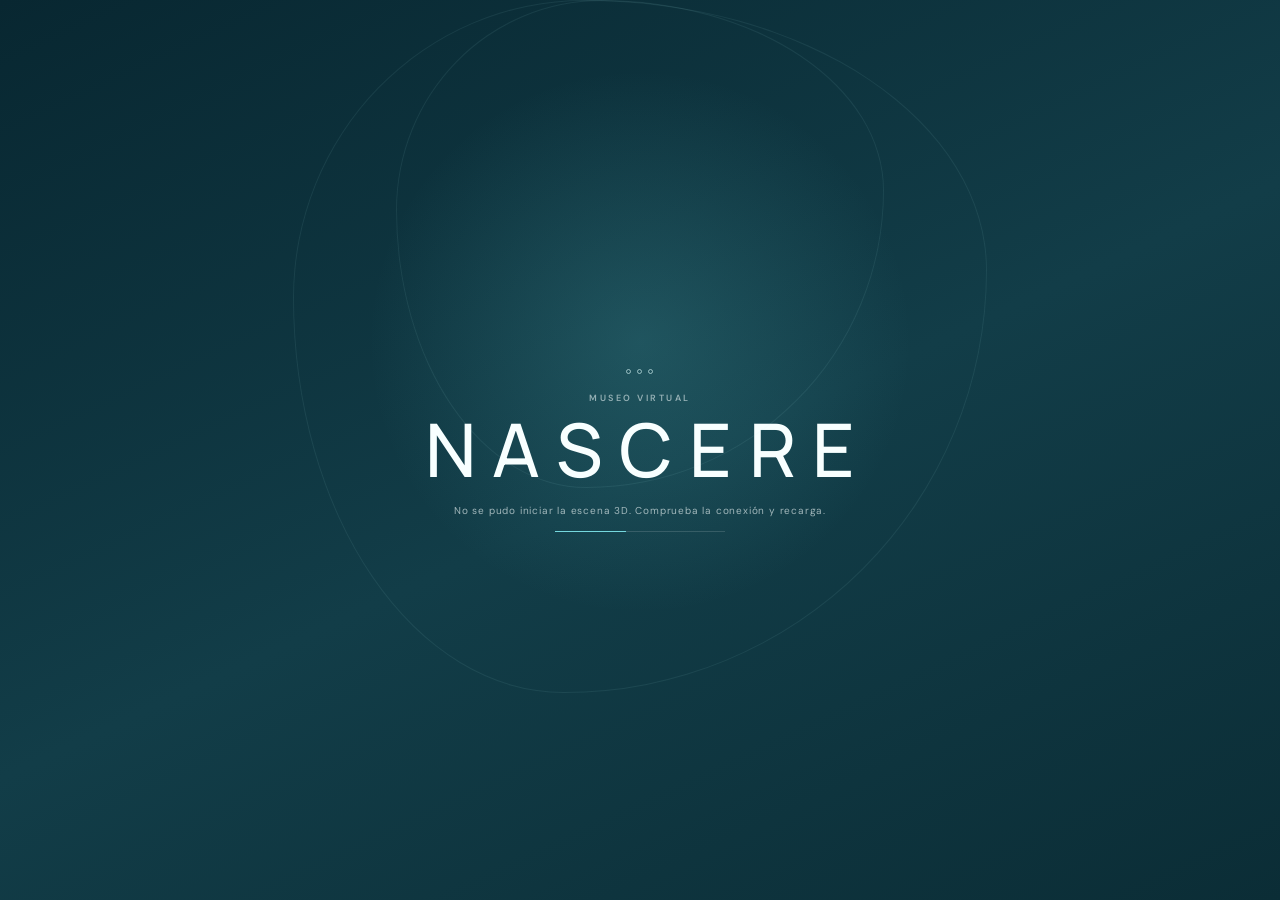
==== index.html @ 451adee3 "Combinar nascere-v2 (Xabi) y nascere-v2-onboarding (Sonia) Co-Authored-By: Claude Opus 5.5 <noreply@" ====
<!DOCTYPE html>
<html lang="es">
<head>
  <meta charset="UTF-8" />
  <meta name="viewport" content="width=device-width, initial-scale=1, maximum-scale=1, user-scalable=no" />
  <meta name="theme-color" content="#102c35" />
  <title>NASCERE — Museo virtual</title>
  <link rel="icon" href="data:,">
  <link rel="preconnect" href="https://aframe.io" crossorigin>
  <link rel="preconnect" href="https://cdn.glitch.global" crossorigin>
  <link rel="preconnect" href="https://fonts.googleapis.com">
  <link rel="preconnect" href="https://fonts.gstatic.com" crossorigin>
  <link href="https://fonts.googleapis.com/css2?family=DM+Sans:wght@400;500;600&family=Manrope:wght@400;500;600&display=swap" rel="stylesheet">
  <link rel="stylesheet" href="./style.css?v=8" />
  <script src="https://aframe.io/releases/1.5.0/aframe.min.js"></script>
  <script>
    window.addEventListener('DOMContentLoaded', () => {
      if (window.AFRAME) return;
      const status = document.getElementById('loading-status');
      if (status) status.textContent = 'No se pudo iniciar la escena 3D. Comprueba la conexión y recarga.';
    }, { once: true });
  </script>
  <script src="./parametric-bench-harmon.js?v=1"></script>
  <script src="./script.js?v=6"></script>
  <script src="./controls-onboarding-final.js?v=2"></script>
  <script src="./webgl-onboarding-fix.js?v=1"></script>
  <script src="./hotfix-v2.js?v=1"></script>
  <script src="./visual-fix-v2.js?v=1"></script>
  <script src="./interaction-pass-v2.js?v=2"></script>
  <script src="./jewellery-motion-v2.js?v=1"></script>
  <script src="./references-v2.js?v=1"></script>
  <script src="./label-fix-v2.js?v=2"></script>
  <script src="./sound-fix-v2.js?v=4"></script>
</head>
<body>
  <div id="loading-screen" aria-live="polite">
    <div class="loading-mark" aria-hidden="true"><span></span><span></span><span></span></div>
    <p class="loading-kicker">MUSEO VIRTUAL</p>
    <h1>NASCERE</h1>
    <p id="loading-status">Preparando la exposición</p>
    <div class="loading-track"><i></i></div>
  </div>

  <a-scene
    id="museum-scene"
    renderer="colorManagement: true; antialias: true; sortObjects: true; precision: mediump"
    fog="type: linear; color: #9bbbc2; near: 8; far: 24"
    background="color: #17363f"
    vr-mode-ui="enabled: true"
  >
    <a-sky src="https://cdn.glitch.global/6129616c-d685-405f-9e5a-3869316b8be0/entorno_universidad0001.jpg?v=1655202508267"></a-sky>

    <a-entity id="seaSound" sound="autoplay: false; loop: true; volume: 0.5" data-audio-src="https://cdn.glitch.global/875c914b-5bf9-4bd8-8d5b-92c7da9612b5/sea_theme.mp3?v=1726130217666"></a-entity>

    <a-entity id="animated-light" light="type: point; intensity: 0.72; color: #e7ffff; castShadow: true" position="0 3 0"></a-entity>
    <a-entity id="animated-light-right" light="type: point; intensity: 0.28; color: #55b8c4; castShadow: true" position="0 3 10"></a-entity>
    <a-entity id="animated-light-left" light="type: point; intensity: 0.30; color: #4a9eaa; castShadow: true" position="0 0.5 -10"></a-entity>
    <a-entity light="type: hemisphere; color: #f1ffff; groundColor: #163d47; intensity: 0.42"></a-entity>
    <a-entity light="type: directional; color: #c8f6f7; intensity: 0.22" position="-2 3.6 -1"></a-entity>

    <!-- Arquitectura -->
    <a-box src="https://cdn.glitch.global/875c914b-5bf9-4bd8-8d5b-92c7da9612b5/553fe1ce2125e3ec2dd12904f15ab910.jpg?v=1725359321181" depth="40" height="0.1" width="40" position="0 0 0" material="repeat: 18 18; color: #d4e6e7; roughness: 0.88" shadow="receive: true"></a-box>
    <a-box class="wall" src="https://cdn.glitch.global/875c914b-5bf9-4bd8-8d5b-92c7da9612b5/ab41fbcb999101f44ec24634cdf4625e.jpg?v=1725359473511" depth="40" height="5" width="0.5" position="0 1.5 -6" rotation="0 90 0" material="repeat: 10 1" shadow="receive: true"></a-box>
    <a-box class="wall" src="https://cdn.glitch.global/875c914b-5bf9-4bd8-8d5b-92c7da9612b5/ab41fbcb999101f44ec24634cdf4625e.jpg?v=1725359473511" depth="40" height="5" width="0.5" position="6 1.5 0" material="repeat: 10 1" shadow="receive: true"></a-box>
    <a-box class="wall" src="https://cdn.glitch.global/875c914b-5bf9-4bd8-8d5b-92c7da9612b5/ab41fbcb999101f44ec24634cdf4625e.jpg?v=1725359473511" depth="40" height="5" width="0.5" position="0 1.5 6" rotation="0 90 0" material="repeat: 10 1" shadow="receive: true"></a-box>
    <a-box class="wall" src="https://cdn.glitch.global/875c914b-5bf9-4bd8-8d5b-92c7da9612b5/ab41fbcb999101f44ec24634cdf4625e.jpg?v=1725359473511" depth="40" height="5" width="0.5" position="-6 1.5 0" material="repeat: 10 1" shadow="receive: true"></a-box>
    <a-box src="./assets/white_stucco_diff_1k.jpg" depth="40" height="0.2" width="40" position="0 4 0" rotation="180 0 0" material="repeat: 10 10; color: #dcebed; roughness: 0.95"></a-box>

    <!-- Peanas y vitrinas -->
    <a-entity class="wall" geometry="primitive: cylinder; radius: 0.5; height: 1; segmentsRadial: 6" material="color: #254f57; roughness: 0.48; metalness: 0.14" position="-2 0.5 -2"></a-entity>
    <a-entity class="wall" geometry="primitive: cylinder; radius: 0.5; height: 1; segmentsRadial: 6" material="color: #254f57; roughness: 0.48; metalness: 0.14" position="2 0.5 -2"></a-entity>
    <a-entity class="wall" geometry="primitive: cylinder; radius: 0.5; height: 1; segmentsRadial: 6" material="color: #254f57; roughness: 0.48; metalness: 0.14" position="-2 0.5 2"></a-entity>
    <a-entity class="wall" geometry="primitive: cylinder; radius: 0.5; height: 1; segmentsRadial: 6" material="color: #254f57; roughness: 0.48; metalness: 0.14" position="2 0.5 2"></a-entity>

    <a-entity geometry="primitive: cylinder; radius: 0.45; height: 5; segmentsRadial: 6" material="color: #dffcff; opacity: 0.16; transparent: true; roughness: 0.08; side: double" position="-2 1.25 -2"></a-entity>
    <a-entity geometry="primitive: cylinder; radius: 0.45; height: 5; segmentsRadial: 6" material="color: #dffcff; opacity: 0.16; transparent: true; roughness: 0.08; side: double" position="2 1.25 -2"></a-entity>
    <a-entity geometry="primitive: cylinder; radius: 0.45; height: 5; segmentsRadial: 6" material="color: #dffcff; opacity: 0.16; transparent: true; roughness: 0.08; side: double" position="-2 1.25 2"></a-entity>
    <a-entity geometry="primitive: cylinder; radius: 0.45; height: 5; segmentsRadial: 6" material="color: #dffcff; opacity: 0.16; transparent: true; roughness: 0.08; side: double" position="2 1.25 2"></a-entity>

    <a-ring position="-2 0.055 -2" rotation="-90 0 0" radius-inner="0.53" radius-outer="0.555" material="color: #75d8de; shader: flat; opacity: 0.42; transparent: true"></a-ring>
    <a-ring position="2 0.055 -2" rotation="-90 0 0" radius-inner="0.53" radius-outer="0.555" material="color: #75d8de; shader: flat; opacity: 0.42; transparent: true"></a-ring>
    <a-ring position="-2 0.055 2" rotation="-90 0 0" radius-inner="0.53" radius-outer="0.555" material="color: #75d8de; shader: flat; opacity: 0.42; transparent: true"></a-ring>
    <a-ring position="2 0.055 2" rotation="-90 0 0" radius-inner="0.53" radius-outer="0.555" material="color: #75d8de; shader: flat; opacity: 0.42; transparent: true"></a-ring>

    <!-- Gráfica -->
    <a-box src="./assets/_388d7e97-9cb8-40b3-9130-14ad9acfd6f6.jpg" depth="5" height="5" width="0.45" position="-3 1.5 -5.95" rotation="0 90 0"></a-box>
    <a-box src="./assets/_0f20b462-f23c-42f5-811b-485aaca6b5c8.jpg" depth="5" height="5" width="0.45" position="3 1.5 -5.95" rotation="0 90 0"></a-box>
    <a-box src="./assets/_388d7e97-9cb8-40b3-9130-14ad9acfd6f6.jpg" depth="5" height="5" width="0.45" position="-3 1.5 5.95" rotation="0 90 0"></a-box>
    <a-box src="./assets/_0f20b462-f23c-42f5-811b-485aaca6b5c8.jpg" depth="5" height="5" width="0.45" position="3 1.5 5.95" rotation="0 90 0"></a-box>
    <a-box src="https://cdn.glitch.global/875c914b-5bf9-4bd8-8d5b-92c7da9612b5/OIG2.jpg?v=1725360610392" depth="2" height="1.56" width="0.2" position="-5.8 1.5 -3.3"></a-box>
    <a-box src="./assets/_b54debe5-266c-4fb0-8baa-5dfe39c80cb8.jpg" depth="2" height="1.56" width="0.2" position="-5.8 1.5 3"></a-box>

    <a-box class="wall" src="https://raw.githubusercontent.com/oluisjuan/LongCovid-Pilot/6cb8541bd70d241880310ad02f84dee1ab6ba867/material/darktexture.jpg" depth="10" height="1" width="0.5" position="4 0.5 0" material="repeat: 10 1"></a-box>

    <!-- TODAS las joyas vuelven a cargarse desde assets locales del repositorio. -->
    <a-entity class="critical-model jewellery" gltf-model="./assets/pendiente_coral.glb" scale="0.008 0.008 0.008" position="0.7 1.33 -1.7" animation="property: rotation; to: 20 20 20; loop: true; dur: 7000; dir: alternate; easing: easeInOutSine"></a-entity>
    <a-entity class="critical-model jewellery" gltf-model="./assets/pendiente_coral1.glb" scale="0.006 0.006 0.006" position="-1.5 1.5 -0.85" animation="property: rotation; to: 10 10 10; loop: true; dur: 7500; dir: alternate; easing: easeInOutSine"></a-entity>
    <a-entity class="critical-model jewellery" gltf-model="./assets/anillo_coral1.glb" scale="0.01 0.01 0.01" position="-2 1.5 2.5" rotation="20 20 20" animation="property: rotation; to: 0 360 0; loop: true; dur: 18000; easing: linear"></a-entity>
    <a-entity class="critical-model jewellery" gltf-model="./assets/pendientereducido2.glb" scale="0.01 0.01 0.01" position="2 1.5 2.25" rotation="90 90 90" animation="property: rotation; to: 0 360 0; loop: true; dur: 19500; easing: linear"></a-entity>

    <!-- Joyas laterales: prioridad alta, sin depender del CDN antiguo -->
    <a-entity class="jewellery" gltf-model="./assets/pendiente_coral2.glb" scale="0.006 0.006 0.006" position="4.75 1.23 -0.5" rotation="0 90 0"></a-entity>
    <a-entity class="jewellery" gltf-model="./assets/pendiente_coral.glb" scale="0.0045 0.0045 0.0045" position="5.36 1.2 -4" rotation="0 90 0"></a-entity>
    <a-entity class="jewellery" gltf-model="./assets/anillo_coral1.glb" scale="0.007 0.007 0.007" position="3.65 1.2 -0.5" rotation="0 90 0"></a-entity>
    <a-entity class="jewellery" gltf-model="./assets/pendientereducido2.glb" scale="0.007 0.007 0.007" position="3.42 1.2 -2.5" rotation="0 90 0"></a-entity>

    <!-- Podios -->
    <a-entity gltf-model="./assets/display_podium.glb" scale="0.1 0.1 0.1" position="-2 0.95 2"></a-entity>
    <a-entity gltf-model="./assets/display_podium.glb" scale="0.1 0.1 0.1" position="2 0.95 2"></a-entity>
    <a-entity gltf-model="./assets/display_podium.glb" scale="0.1 0.1 0.1" position="2 0.95 -2"></a-entity>
    <a-entity gltf-model="./assets/display_podium.glb" scale="0.1 0.1 0.1" position="-2 0.95 -2"></a-entity>

    <!-- Mobiliario original y banco paramétrico adaptado para Nascere. -->
    <a-entity deferred-gltf="src: ./assets/parametric_bench_002.glb; delay: 250" scale="0.003 0.003 0.005" position="0.3 3.9 0" rotation="20 90 180"></a-entity>
    <a-entity deferred-gltf="src: ./assets/modern_door(1).glb; delay: 450" scale="0.4 0.24 0.24" position="-5.68 0 0"></a-entity>
    <a-entity deferred-gltf="src: ./assets/ceiling_light.glb; delay: 650" scale="0.5 0.5 0.9" position="-0.1 3.86 0.2"></a-entity>
    <a-entity deferred-gltf="src: ./assets/desktop_computer.glb; delay: 850" scale="0.7 0.7 0.7" position="4 1.22 3" rotation="0 90 0"></a-entity>
    <a-entity deferred-gltf="src: ./assets/desktop_computer.glb; delay: 1000" scale="0.7 0.7 0.7" position="4 1.22 1" rotation="0 90 0"></a-entity>
    <a-entity deferred-gltf="src: ./assets/display_case_maya.glb; delay: 1150" scale="6 6 50" position="4 0.8 -2.3"></a-entity>
    <a-entity deferred-gltf="src: ./assets/bendy_bench_game_ready.glb; delay: 1350" scale="1 1 1" position="0 0 0" rotation="0 0 0" shadow="receive: false">
</a-entity>
    <a-entity deferred-gltf="src: ./assets/tablet_folder.glb; delay: 1550" scale="0.01 0.01 0.01" position="4 1 2.4" rotation="0 -20 0"></a-entity>
    <a-entity deferred-gltf="src: ./assets/office_chair_modern.glb; delay: 1800" position="4.8 0 3" rotation="0 -60 0"></a-entity>
    <a-entity deferred-gltf="src: ./assets/office_chair_modern.glb; delay: 2000" position="4.8 0 1" rotation="0 -94 0"></a-entity>
    <a-entity deferred-gltf="src: ./assets/sea_lion_statue_marina_san_francisco_1.glb; delay: 2250" position="-4.8 -0.3 5" rotation="0 40 0"></a-entity>
    <a-entity deferred-gltf="src: ./assets/abstract_trashcan.glb; delay: 2450" scale="0.8 0.8 0.8" position="0.2 0.37 -0.8" rotation="0 40 0"></a-entity>

    <!-- Sustitución robusta del antiguo sello remoto -->
    <a-text value="NASCERE" position="5.68 2.15 0" rotation="0 -90 0" align="center" width="3.2" color="#e8fbfb" material="shader: flat"></a-text>

    <a-entity id="rig" position="-5 0 0" rotation="0 -90 0" museum-movement="speed: 1.55" rig-collider="wallSelector: .wall; radius: 0.35">
      <a-entity id="camera" camera="near: 0.05" position="0 1.6 0" look-controls="pointerLockEnabled: false; magicWindowTrackingEnabled: false"></a-entity>
    </a-entity>
  </a-scene>

  <div id="museum-ui">
    <header class="topbar">
      <button id="brand-button" class="brand" type="button" aria-label="Información sobre Nascere">
        <span class="brand-name">NASCERE</span>
        <span class="brand-subtitle" data-i18n="museum">MUSEO VIRTUAL</span>
      </button>
      <div class="top-actions">
        <div class="language-switcher" role="group" aria-label="Idioma">
          <button type="button" data-language="es" aria-pressed="true">ES</button><span>/</span><button type="button" data-language="en" aria-pressed="false">EN</button>
        </div>
        <button id="sound-toggle" class="utility-button" type="button" aria-pressed="false"><span class="status-dot"></span><span data-i18n="sound">SONIDO</span></button>
        <button id="reset-view" class="utility-button" type="button" data-i18n="reset">INICIO</button>
      </div>
    </header>

    <div id="intro-card" role="dialog" aria-modal="true" aria-labelledby="intro-title">
      <div class="intro-shell">
        <span class="intro-kicker" data-i18n="howTo">CÓMO RECORRER EL MUSEO</span>
        <h2 id="intro-title" data-i18n="introTitle">Explora Nascere</h2>
        <p data-i18n="intro">Recorre el espacio y selecciona los puntos de la exposición para descubrir el proyecto.</p>
        <div class="intro-controls" aria-label="Controles de navegación">
          <div class="desktop-only control-card keyboard-control">
            <div class="controls-demo-wrap" aria-hidden="true">
              <div class="controls-demo-keys">
                <span class="controls-demo-key w">W</span>
                <span class="controls-demo-key a">A</span>
                <span class="controls-demo-key s">S</span>
                <span class="controls-demo-key d">D</span>
              </div>
              <div class="controls-demo-arrows">
                <span class="controls-demo-key up">↑</span>
                <span class="controls-demo-key left">←</span>
                <span class="controls-demo-key down">↓</span>
                <span class="controls-demo-key right">→</span>
              </div>
            </div>
            <div class="control-copy"><em data-i18n="move">MOVER</em><b>WASD O FLECHAS</b><small>Usa WASD o las flechas del teclado</small></div>
          </div>
          <div class="desktop-only control-card mouse-control">
            <div class="controls-mouse-demo" aria-hidden="true">
              <div class="controls-mouse-shape"></div>
              <div class="controls-drag-arrows">← →</div>
            </div>
            <div class="control-copy"><em data-i18n="look">MIRAR</em><b>CLIC + ARRASTRAR</b><small>Mantén pulsado el botón izquierdo y arrastra</small></div>
          </div>
          <div class="mobile-only control-card"><b>JOYSTICK</b><em data-i18n="move">Mover</em></div>
          <div class="mobile-only control-card"><b>DESLIZAR</b><em data-i18n="look">Mirar</em></div>
        </div>
        <button id="enter-museum" class="enter-museum" type="button" data-i18n="enter">ENTRAR AL MUSEO</button>
      </div>
    </div>

    <div id="exhibit-hint" aria-hidden="true"><span class="hint-pulse"></span><span data-i18n="selectPoint">Selecciona un punto</span></div>

    <aside id="exhibit-panel" role="dialog" aria-modal="false" aria-hidden="true">
      <button class="panel-close" type="button" aria-label="Cerrar">×</button>
      <div class="panel-header"><span id="panel-index">01</span><span id="panel-category">NASCERE</span></div>
      <div class="panel-content"><p id="panel-eyebrow"></p><h2 id="panel-title"></h2><p id="panel-lead"></p><div id="panel-body"></div></div>
      <div class="panel-footer"><span data-i18n="explore">EXPLORA LA EXPOSICIÓN</span><span id="panel-progress">01 / 04</span></div>
    </aside>

    <div id="mobile-controls" aria-label="Control de movimiento"><div id="joystick-base"><div id="joystick-nub"></div></div></div>

    <div id="controls-reminder" aria-hidden="true">
      <div class="reminder-desktop" aria-hidden="true">
        <span data-guide-reminder="desktopMove"></span>
        <i></i>
        <span data-guide-reminder="desktopLook"></span>
      </div>
      <div class="reminder-mobile" aria-hidden="true">
        <span data-guide-reminder="mobileMove"></span><i></i><span data-guide-reminder="mobileLook"></span>
      </div>
      <button id="controls-help" type="button"><span aria-hidden="true">?</span><span data-guide-reminder="help"></span></button>
    </div>
  </div>
</body>
</html>
---- style.css ----
:root {
  --ink: #08232c;
  --deep: #102f39;
  --teal: #335c63;
  --sea: #75d8de;
  --foam: #e8fbfb;
  --mist: rgba(229, 248, 250, 0.84);
  --line: rgba(222, 249, 250, 0.34);
  --white: #f8ffff;
  --shadow: 0 24px 70px rgba(2, 29, 36, 0.26);
}

* { box-sizing: border-box; }
html, body { width: 100%; height: 100%; margin: 0; overflow: hidden; }
body {
  font-family: 'DM Sans', system-ui, sans-serif;
  background: var(--ink);
  color: var(--white);
}
button { font: inherit; }
a-scene {
  position: fixed !important;
  inset: 0 !important;
  width: 100% !important;
  height: 100% !important;
  z-index: 0;
}
canvas { cursor: grab; }
canvas:active { cursor: grabbing; }
.a-enter-vr-button {
  right: 18px !important;
  bottom: 18px !important;
  width: 42px !important;
  height: 42px !important;
  border-radius: 50% !important;
  border: 1px solid rgba(232,251,251,.28) !important;
  background-color: rgba(8,34,42,.62) !important;
}

#museum-ui {
  position: fixed;
  inset: 0;
  z-index: 10;
  pointer-events: none;
  opacity: 0;
  visibility: hidden;
  transition: opacity .18s ease;
}
html.ui-ready #museum-ui { opacity: 1; visibility: visible; }

.topbar {
  position: absolute;
  top: 0;
  left: 0;
  right: 0;
  min-height: 82px;
  padding: 22px 28px;
  display: flex;
  align-items: flex-start;
  justify-content: space-between;
  gap: 24px;
  background: linear-gradient(180deg, rgba(7, 31, 39, 0.82) 0%, rgba(7, 31, 39, 0.26) 58%, transparent 100%);
}

.brand {
  display: flex;
  flex-direction: column;
  align-items: flex-start;
  gap: 2px;
  background: none;
  border: 0;
  color: var(--white);
  padding: 0;
  cursor: pointer;
  pointer-events: auto;
  letter-spacing: 0.04em;
}
.brand-name {
  font-family: 'Manrope', sans-serif;
  font-size: 20px;
  line-height: 1;
  font-weight: 600;
  letter-spacing: 0.23em;
}
.brand-subtitle {
  margin-top: 7px;
  font-size: 9px;
  font-weight: 600;
  letter-spacing: 0.23em;
  opacity: 0.65;
}

.top-actions {
  display: flex;
  align-items: center;
  gap: 10px;
  pointer-events: auto;
}
.utility-button,
.language-switcher {
  min-height: 34px;
  border: 1px solid rgba(226, 251, 251, 0.25);
  background: rgba(8, 35, 44, 0.38);
  color: var(--white);
  backdrop-filter: blur(10px);
  -webkit-backdrop-filter: blur(10px);
}
.utility-button {
  padding: 0 13px;
  border-radius: 999px;
  cursor: pointer;
  font-size: 10px;
  font-weight: 600;
  letter-spacing: 0.12em;
  transition: background .2s ease, border-color .2s ease, transform .2s ease;
}
.utility-button:hover { background: rgba(102, 210, 217, 0.16); border-color: rgba(226, 251, 251, 0.48); }
.utility-button:active { transform: translateY(1px); }
.status-dot {
  display: inline-block;
  width: 6px;
  height: 6px;
  margin-right: 7px;
  border-radius: 50%;
  background: rgba(255,255,255,.35);
  box-shadow: 0 0 0 0 rgba(117,216,222,0);
  transition: .25s ease;
}
#sound-toggle[aria-pressed="true"] .status-dot {
  background: var(--sea);
  box-shadow: 0 0 12px rgba(117,216,222,.7);
}
.language-switcher {
  height: 34px;
  padding: 0 10px;
  border-radius: 999px;
  display: flex;
  align-items: center;
  gap: 5px;
  font-size: 10px;
  letter-spacing: .08em;
}
.language-switcher button {
  border: 0;
  padding: 0;
  background: transparent;
  color: rgba(255,255,255,.48);
  cursor: pointer;
}
.language-switcher button[aria-pressed="true"] { color: var(--white); font-weight: 600; }
.language-switcher span { color: rgba(255,255,255,.25); }

#intro-card {
  position: fixed;
  inset: 0;
  z-index: 60;
  display: grid;
  place-items: center;
  padding: 24px;
  background: rgba(4, 24, 30, .72);
  backdrop-filter: blur(12px);
  -webkit-backdrop-filter: blur(12px);
  pointer-events: auto;
  opacity: 1;
  visibility: visible;
  transition: opacity .38s ease, visibility 0s linear 0s;
}
#intro-card.is-hidden {
  opacity: 0;
  visibility: hidden;
  pointer-events: none;
  transition: opacity .38s ease, visibility 0s linear .38s;
}
.intro-shell {
  width: min(560px, calc(100vw - 48px));
  padding: 34px 36px 30px;
  border: 1px solid rgba(231, 253, 253, .22);
  border-radius: 22px;
  background: linear-gradient(155deg, rgba(8, 43, 52, .94), rgba(15, 62, 72, .92));
  box-shadow: 0 28px 90px rgba(1, 18, 23, .42);
  text-align: center;
}
.intro-kicker { display:block; margin-bottom:12px; font-size:9px; font-weight:600; letter-spacing:.22em; color:var(--sea); }
#intro-card h2 { margin:0; font-family:'Manrope',sans-serif; font-size:clamp(28px,5vw,42px); line-height:1.05; font-weight:500; letter-spacing:-.035em; }
#intro-card p { max-width:430px; margin:16px auto 0; font-size:13px; line-height:1.6; color:rgba(248,255,255,.78); }
.intro-controls { display:flex; justify-content:center; flex-wrap:wrap; gap:14px; margin-top:24px; }
.intro-controls > .control-card { min-width:150px; padding:13px 16px 12px; border:1px solid rgba(231,253,253,.16); border-radius:14px; background:rgba(255,255,255,.055); }
.intro-controls b { display:block; color:var(--white); font-size:11px; line-height:1; font-weight:600; letter-spacing:.12em; }
.intro-controls em { display:block; margin-top:7px; color:rgba(255,255,255,.55); font-size:9px; font-style:normal; letter-spacing:.08em; text-transform:uppercase; }
.enter-museum { margin-top:26px; min-height:42px; padding:0 24px; border:1px solid rgba(232,255,255,.38); border-radius:999px; background:var(--foam); color:var(--deep); cursor:pointer; font-size:10px; font-weight:600; letter-spacing:.13em; transition:transform .18s ease,background .18s ease; }
.enter-museum:hover { transform:translateY(-1px); background:#fff; }
.enter-museum:active { transform:translateY(0); }
.mobile-only { display:none; }

#exhibit-hint {
  position: absolute;
  left: 50%;
  bottom: 30px;
  transform: translateX(-50%);
  display: flex;
  align-items: center;
  gap: 9px;
  padding: 8px 12px;
  border-radius: 999px;
  background: rgba(8,34,42,.56);
  border: 1px solid rgba(231,253,253,.17);
  backdrop-filter: blur(10px);
  font-size: 9px;
  letter-spacing: .12em;
  opacity: 0;
  transition: opacity .25s ease;
}
#exhibit-hint.is-visible { opacity: 1; }
.hint-pulse {
  width: 7px;
  height: 7px;
  border-radius: 50%;
  background: var(--sea);
  box-shadow: 0 0 0 0 rgba(117,216,222,.45);
  animation: hintPulse 1.8s infinite;
}
@keyframes hintPulse {
  0% { box-shadow: 0 0 0 0 rgba(117,216,222,.45); }
  65% { box-shadow: 0 0 0 8px rgba(117,216,222,0); }
  100% { box-shadow: 0 0 0 0 rgba(117,216,222,0); }
}

#exhibit-panel {
  position: absolute;
  top: 18px;
  right: 18px;
  bottom: 18px;
  width: min(420px, calc(100vw - 36px));
  display: flex;
  flex-direction: column;
  overflow: hidden;
  border-radius: 22px;
  border: 1px solid rgba(231,253,253,.24);
  background: linear-gradient(180deg, rgba(235,251,251,.94), rgba(218,242,244,.92));
  color: var(--deep);
  box-shadow: 0 30px 90px rgba(1,21,27,.35);
  backdrop-filter: blur(20px);
  -webkit-backdrop-filter: blur(20px);
  pointer-events: auto;
  opacity: 0;
  transform: translateX(28px);
  visibility: hidden;
  transition: opacity .28s ease, transform .28s ease, visibility 0s linear .28s;
}
#exhibit-panel.is-open {
  opacity: 1;
  transform: translateX(0);
  visibility: visible;
  transition-delay: 0s;
}
.panel-close {
  position: absolute;
  right: 18px;
  top: 15px;
  z-index: 2;
  width: 34px;
  height: 34px;
  border-radius: 50%;
  border: 1px solid rgba(16,47,57,.15);
  background: rgba(255,255,255,.38);
  color: var(--deep);
  cursor: pointer;
  font-size: 24px;
  line-height: 28px;
}
.panel-header {
  display: flex;
  align-items: center;
  gap: 11px;
  min-height: 64px;
  padding: 0 64px 0 24px;
  border-bottom: 1px solid rgba(16,47,57,.12);
  font-size: 9px;
  font-weight: 600;
  letter-spacing: .15em;
}
#panel-index {
  display: grid;
  place-items: center;
  width: 27px;
  height: 27px;
  border-radius: 50%;
  color: #103b43;
  background: rgba(92,199,206,.28);
}
#panel-category { opacity: .56; }
.panel-content {
  flex: 1;
  overflow: auto;
  padding: 40px 34px 36px;
  scrollbar-width: thin;
  scrollbar-color: rgba(16,47,57,.22) transparent;
}
#panel-eyebrow {
  margin: 0 0 14px;
  font-size: 10px;
  font-weight: 600;
  letter-spacing: .18em;
  text-transform: uppercase;
  color: #338890;
}
#panel-title {
  margin: 0;
  max-width: 310px;
  font-family: 'Manrope', sans-serif;
  font-size: clamp(30px, 4vw, 43px);
  line-height: 1.02;
  letter-spacing: -.04em;
  font-weight: 500;
}
#panel-lead {
  margin: 22px 0 25px;
  font-size: 14px;
  line-height: 1.55;
  color: rgba(16,47,57,.72);
}
#panel-body p {
  margin: 0 0 16px;
  font-size: 13px;
  line-height: 1.68;
  color: rgba(16,47,57,.82);
}
.panel-footer {
  min-height: 54px;
  padding: 0 24px;
  display: flex;
  align-items: center;
  justify-content: space-between;
  border-top: 1px solid rgba(16,47,57,.12);
  font-size: 8px;
  font-weight: 600;
  letter-spacing: .14em;
  color: rgba(16,47,57,.5);
}

#mobile-controls {
  display: none;
  position: absolute;
  left: 22px;
  bottom: 22px;
  width: 112px;
  height: 112px;
  pointer-events: auto;
  touch-action: none;
}
#joystick-base {
  position: absolute;
  inset: 0;
  border-radius: 50%;
  border: 1px solid rgba(231,253,253,.28);
  background: rgba(8,34,42,.33);
  backdrop-filter: blur(8px);
}
#joystick-base::after {
  content: '';
  position: absolute;
  inset: 34%;
  border-radius: 50%;
  border: 1px solid rgba(231,253,253,.18);
}
#joystick-nub {
  position: absolute;
  left: 50%;
  top: 50%;
  width: 38px;
  height: 38px;
  margin: -19px 0 0 -19px;
  border-radius: 50%;
  background: rgba(224,252,252,.88);
  box-shadow: 0 6px 18px rgba(3,25,31,.22);
  transform: translate(0,0);
}

#controls-reminder {
  position: absolute;
  left: 50%;
  bottom: 18px;
  z-index: 7;
  min-height: 38px;
  display: flex;
  align-items: center;
  gap: 12px;
  padding: 7px 9px 7px 12px;
  border: 1px solid rgba(222,249,250,.24);
  border-radius: 12px;
  background: rgba(8,43,52,.78);
  color: var(--white);
  box-shadow: 0 12px 34px rgba(1,18,23,.22);
  backdrop-filter: blur(12px);
  -webkit-backdrop-filter: blur(12px);
  pointer-events: none;
  opacity: 0;
  visibility: hidden;
  transform: translate(-50%, 10px);
  transition: opacity .22s ease, transform .22s ease, visibility 0s linear .22s;
}
#controls-reminder.is-visible {
  pointer-events: auto;
  opacity: 1;
  visibility: visible;
  transform: translate(-50%, 0);
  transition-delay: 0s;
}
.reminder-desktop,
.reminder-mobile {
  display: flex;
  align-items: center;
  gap: 7px;
  white-space: nowrap;
  font-size: 8px;
  font-weight: 600;
  letter-spacing: .08em;
}
.reminder-mobile { display: none; }
#controls-reminder i {
  width: 1px;
  height: 17px;
  background: rgba(222,249,250,.22);
}
#controls-help {
  min-height: 24px;
  display: flex;
  align-items: center;
  gap: 5px;
  padding: 0 8px;
  border: 1px solid rgba(117,216,222,.34);
  border-radius: 999px;
  background: rgba(117,216,222,.10);
  color: var(--white);
  cursor: pointer;
  font-size: 8px;
  font-weight: 700;
  letter-spacing: .10em;
}
#controls-help > span:first-child { color: var(--sea); font-size: 11px; }
#controls-help:hover { background: rgba(117,216,222,.18); }
html.panel-open #mobile-controls,
html.panel-open #controls-reminder {
  opacity: 0;
  visibility: hidden;
  pointer-events: none;
}

#loading-screen {
  position: fixed;
  inset: 0;
  z-index: 100;
  display: grid;
  place-content: center;
  justify-items: center;
  background:
    radial-gradient(circle at 50% 38%, rgba(94,195,202,.2), transparent 32%),
    linear-gradient(155deg, #082731 0%, #123d48 52%, #0b2d36 100%);
  color: var(--white);
  transition: opacity .55s ease, visibility 0s linear .55s;
}
#loading-screen::before,
#loading-screen::after {
  content: '';
  position: absolute;
  width: 54vw;
  height: 54vw;
  border: 1px solid rgba(179,238,240,.08);
  border-radius: 42% 58% 61% 39% / 43% 39% 61% 57%;
  animation: drift 13s linear infinite;
}
#loading-screen::after { width: 38vw; height: 38vw; animation-duration: 9s; animation-direction: reverse; }
#loading-screen.is-hidden { opacity: 0; visibility: hidden; }
.loading-kicker {
  margin: 18px 0 8px;
  font-size: 9px;
  font-weight: 600;
  letter-spacing: .28em;
  opacity: .55;
}
#loading-screen h1 {
  margin: 0;
  font-family: 'Manrope', sans-serif;
  font-size: clamp(36px, 7vw, 74px);
  line-height: 1;
  font-weight: 500;
  letter-spacing: .22em;
  text-indent: .22em;
}
#loading-status {
  margin: 18px 0 14px;
  font-size: 10px;
  letter-spacing: .08em;
  opacity: .62;
}
.loading-track {
  position: relative;
  width: 170px;
  height: 1px;
  overflow: hidden;
  background: rgba(255,255,255,.14);
}
.loading-track i {
  position: absolute;
  width: 42%;
  height: 100%;
  background: var(--sea);
  animation: loadLine 1.35s ease-in-out infinite;
}
.loading-mark { display: flex; gap: 6px; }
.loading-mark span {
  width: 5px;
  height: 5px;
  border: 1px solid rgba(219,250,251,.62);
  border-radius: 50%;
  animation: dot 1.4s ease-in-out infinite;
}
.loading-mark span:nth-child(2) { animation-delay: .15s; }
.loading-mark span:nth-child(3) { animation-delay: .3s; }
@keyframes loadLine { 0% { left:-45%; } 60%,100% { left:105%; } }
@keyframes drift { to { transform: rotate(360deg); } }
@keyframes dot { 0%,100% { background: transparent; } 50% { background: var(--sea); } }

@media (max-width: 720px) {
  .topbar { padding: 12px; min-height: 62px; gap: 10px; }
  .brand-name { font-size: 14px; }
  .brand-subtitle { margin-top: 5px; font-size: 7px; }
  .top-actions { gap: 4px; }
  .utility-button { min-height: 28px; padding: 0 7px; font-size: 8px; letter-spacing: .08em; }
  .language-switcher { height: 28px; min-height: 28px; padding: 0 6px; font-size: 8px; }
  #intro-card { padding:16px; }
  .intro-shell { width:100%; padding:28px 20px 24px; }
  .intro-controls { gap:10px; }
  .desktop-only { display: none; }
  .mobile-only { display: inline; }
  #mobile-controls { display: block; }
  #exhibit-hint { bottom: 36px; left: auto; right: 18px; transform: none; }
  #exhibit-panel { top: 10px; right: 10px; bottom: 10px; width: calc(100vw - 20px); border-radius: 19px; }
  .panel-content { padding: 34px 25px 28px; }
  #panel-title { font-size: 34px; }
  #controls-reminder {
    left: auto;
    right: 12px;
    bottom: 76px;
    max-width: calc(100vw - 158px);
    gap: 7px;
    padding: 6px 7px 6px 9px;
    transform: translateY(10px);
  }
  #controls-reminder.is-visible { transform: translateY(0); }
  .reminder-desktop { display: none; }
  .reminder-mobile { display: flex; gap: 5px; font-size: 7px; letter-spacing: .05em; white-space: normal; }
  #controls-reminder i { height: 14px; }
  #controls-help { min-height: 22px; padding: 0 6px; font-size: 7px; }
}

@media (max-width: 430px) {
  .top-actions { gap: 6px; }
  #intro-card p { font-size: 12px; }
}

@media (hover: none) and (pointer: coarse) {
  #mobile-controls { display: block; }
  #controls-reminder {
    left: auto;
    right: 12px;
    bottom: 76px;
    transform: translateY(10px);
  }
  #controls-reminder.is-visible { transform: translateY(0); }
  .reminder-desktop { display: none; }
  .reminder-mobile { display: flex; }
}

@media (prefers-reduced-motion: reduce) {
  *, *::before, *::after { animation-duration: .001ms !important; animation-iteration-count: 1 !important; transition-duration: .001ms !important; }
}


/* bacteria-style onboarding controls */
.intro-controls > .control-card {
  min-height: 158px;
  flex: 1 1 220px;
  display: flex;
  align-items: center;
  justify-content: center;
  gap: 18px;
  text-align: left;
}
.control-copy {
  min-width: 0;
  display: flex;
  flex-direction: column;
  gap: 6px;
}
.intro-controls .control-copy b {
  margin: 0;
  font-size: 10px;
  line-height: 1.25;
  letter-spacing: .08em;
  white-space: nowrap;
}
.intro-controls .control-copy em {
  margin: 0;
  color: var(--sea);
  font-size: 9px;
  font-weight: 600;
  letter-spacing: .14em;
}

/* Keyboard visual copied from the bacteria museum logic, recoloured for Nascere. */
.controls-demo-wrap {
  width: 128px;
  height: 138px;
  flex: 0 0 128px;
  position: relative;
}
.controls-demo-keys {
  position: absolute;
  left: 15px;
  top: 0;
  width: 98px;
  display: grid;
  grid-template-columns: repeat(3,30px);
  grid-template-rows: repeat(2,30px);
  gap: 4px;
}
.intro-controls .controls-demo-key {
  min-width: 0;
  width: 30px;
  height: 30px;
  padding: 0;
  display: grid;
  place-items: center;
  box-sizing: border-box;
  border: 1px solid rgba(232,251,251,.42);
  border-radius: 6px;
  background: rgba(255,255,255,.10);
  color: var(--white);
  font-size: 11px;
  font-style: normal;
  font-weight: 700;
  line-height: 1;
  box-shadow: 0 2px 0 rgba(1,18,23,.28);
  animation: nascere-key-pulse 2.8s ease-in-out infinite;
}
.controls-demo-key.w { grid-column: 2; grid-row: 1; }
.controls-demo-key.a { grid-column: 1; grid-row: 2; animation-delay: .35s; }
.controls-demo-key.s { grid-column: 2; grid-row: 2; animation-delay: .70s; }
.controls-demo-key.d { grid-column: 3; grid-row: 2; animation-delay: 1.05s; }
.controls-demo-arrows {
  position: absolute;
  left: 24px;
  top: 82px;
  width: 80px;
  display: grid;
  grid-template-columns: repeat(3,24px);
  grid-template-rows: repeat(2,24px);
  gap: 3px;
  opacity: .82;
}
.intro-controls .controls-demo-arrows .controls-demo-key {
  width: 24px;
  height: 24px;
  font-size: 10px;
}
.controls-demo-arrows .up { grid-column: 2; grid-row: 1; }
.controls-demo-arrows .left { grid-column: 1; grid-row: 2; animation-delay: .35s; }
.controls-demo-arrows .down { grid-column: 2; grid-row: 2; animation-delay: .70s; }
.controls-demo-arrows .right { grid-column: 3; grid-row: 2; animation-delay: 1.05s; }

/* Mouse visual copied from the bacteria museum logic, recoloured for Nascere. */
.controls-mouse-demo {
  width: 124px;
  height: 116px;
  flex: 0 0 124px;
  position: relative;
  display: grid;
  place-items: center;
}
.controls-mouse-shape {
  width: 40px;
  height: 60px;
  position: relative;
  border: 2px solid rgba(232,251,251,.72);
  border-radius: 21px;
  background: rgba(255,255,255,.08);
  animation: nascere-mouse-drag 2.4s ease-in-out infinite;
}
.controls-mouse-shape::before {
  content: '';
  position: absolute;
  left: 50%;
  top: 0;
  width: 1px;
  height: 23px;
  background: rgba(232,251,251,.35);
}
.controls-mouse-shape::after {
  content: '';
  position: absolute;
  left: 7px;
  top: 7px;
  width: 12px;
  height: 17px;
  border-radius: 8px 4px 5px 4px;
  background: var(--sea);
  animation: nascere-click 2.4s ease-in-out infinite;
}
.controls-drag-arrows {
  position: absolute;
  left: 0;
  right: 0;
  bottom: 2px;
  text-align: center;
  color: var(--sea);
  font-size: 20px;
  letter-spacing: .16em;
}

@keyframes nascere-key-pulse {
  0%,72%,100% { transform:translateY(0); background:rgba(255,255,255,.10); }
  10%,28% { transform:translateY(2px); background:rgba(117,216,222,.24); }
}
@keyframes nascere-mouse-drag {
  0%,18%,100% { transform:translateX(-17px); }
  55%,72% { transform:translateX(17px); }
}
@keyframes nascere-click {
  0%,12%,82%,100% { opacity:.42; transform:scale(1); }
  20%,68% { opacity:1; transform:scale(.86); }
}

@media (max-width: 720px) {
  .intro-controls > .control-card { min-height: 0; flex: 1 1 42%; display: flex; }
  .intro-controls > .desktop-only { display: none; }
  .intro-controls > .mobile-only { display: flex; flex-direction: column; text-align: center; gap: 4px; }
}
@media (prefers-reduced-motion: reduce) {
  .controls-demo-key, .controls-mouse-shape, .controls-mouse-shape::after { animation: none !important; }
}

/* FINAL bacteria-layout onboarding override */
#intro-card .intro-shell {
  width: min(760px, calc(100vw - 44px));
  padding: 28px 30px 24px;
}
#intro-card .intro-controls {
  display: grid;
  grid-template-columns: minmax(0, 1fr) minmax(0, 1fr);
  gap: 22px;
  margin-top: 24px;
  align-items: stretch;
}
#intro-card .intro-controls > .control-card {
  min-width: 0;
  min-height: 174px;
  padding: 16px 18px;
  margin: 0;
  border: 1px solid rgba(231,253,253,.13);
  border-radius: 14px;
  background: rgba(255,255,255,.055);
  display: flex;
  align-items: center;
  justify-content: flex-start;
  gap: 22px;
  text-align: left;
}

/* Never show mobile cards on desktop. This must beat the generic control-card rule. */
#intro-card .intro-controls > .mobile-only {
  display: none !important;
}
#intro-card .intro-controls > .desktop-only {
  display: flex !important;
}

/* Cancel the old generic span-card styling inside the visual demos. */
#intro-card .controls-demo-wrap span,
#intro-card .controls-mouse-demo span {
  min-width: 0;
  padding: 0;
  margin: 0;
  border-radius: 0;
  background: transparent;
}

#intro-card .control-copy {
  flex: 1 1 auto;
  min-width: 0;
  display: flex;
  flex-direction: column;
  align-items: flex-start;
  gap: 5px;
}
#intro-card .control-copy em {
  order: 0;
  display: block;
  margin: 0;
  color: var(--sea);
  font-size: 10px;
  line-height: 1.2;
  font-style: normal;
  font-weight: 700;
  letter-spacing: .16em;
  text-transform: uppercase;
}
#intro-card .control-copy b {
  order: 1;
  display: block;
  margin: 0;
  color: var(--white);
  font-size: 14px;
  line-height: 1.18;
  font-weight: 700;
  letter-spacing: .035em;
  white-space: normal;
}
#intro-card .control-copy small {
  order: 2;
  display: block;
  margin-top: 2px;
  color: rgba(248,255,255,.60);
  font-size: 11px;
  line-height: 1.45;
  font-weight: 400;
  letter-spacing: 0;
}

/* Keyboard exactly like the bacteria museum: WASD block, then a separated arrow block. */
#intro-card .controls-demo-wrap {
  width: 128px;
  height: 138px;
  flex: 0 0 128px;
  position: relative;
  border: 0;
  background: transparent;
}
#intro-card .controls-demo-keys {
  position: absolute;
  left: 15px;
  top: 0;
  width: 98px;
  height: 64px;
  display: grid;
  grid-template-columns: repeat(3,30px);
  grid-template-rows: repeat(2,30px);
  gap: 4px;
  border: 0;
  background: transparent;
}
#intro-card .controls-demo-arrows {
  position: absolute;
  left: 24px;
  top: 82px;
  width: 80px;
  height: 51px;
  display: grid;
  grid-template-columns: repeat(3,24px);
  grid-template-rows: repeat(2,24px);
  gap: 3px;
  opacity: .78;
  border: 0;
  background: transparent;
}
#intro-card .controls-demo-key {
  box-sizing: border-box !important;
  min-width: 0 !important;
  width: 30px !important;
  height: 30px !important;
  padding: 0 !important;
  margin: 0 !important;
  display: grid !important;
  place-items: center !important;
  border: 1px solid rgba(232,251,251,.42) !important;
  border-radius: 6px !important;
  background: rgba(255,255,255,.10) !important;
  color: var(--white) !important;
  font-size: 11px !important;
  font-style: normal !important;
  font-weight: 700 !important;
  line-height: 1 !important;
  box-shadow: 0 2px 0 rgba(1,18,23,.28) !important;
  animation: nascere-key-pulse 2.8s ease-in-out infinite;
}
#intro-card .controls-demo-arrows .controls-demo-key {
  width: 24px !important;
  height: 24px !important;
  font-size: 10px !important;
}
#intro-card .controls-demo-key.w { grid-column:2; grid-row:1; }
#intro-card .controls-demo-key.a { grid-column:1; grid-row:2; animation-delay:.35s; }
#intro-card .controls-demo-key.s { grid-column:2; grid-row:2; animation-delay:.70s; }
#intro-card .controls-demo-key.d { grid-column:3; grid-row:2; animation-delay:1.05s; }
#intro-card .controls-demo-arrows .up { grid-column:2; grid-row:1; }
#intro-card .controls-demo-arrows .left { grid-column:1; grid-row:2; animation-delay:.35s; }
#intro-card .controls-demo-arrows .down { grid-column:2; grid-row:2; animation-delay:.70s; }
#intro-card .controls-demo-arrows .right { grid-column:3; grid-row:2; animation-delay:1.05s; }

/* Mouse exactly like bacteria museum. */
#intro-card .controls-mouse-demo {
  width: 124px;
  height: 116px;
  flex: 0 0 124px;
  position: relative;
  display: grid;
  place-items: center;
  border: 0;
  background: transparent;
}
#intro-card .controls-mouse-shape {
  width: 42px;
  height: 64px;
  position: relative;
  border: 2px solid rgba(232,251,251,.72);
  border-radius: 22px;
  background: rgba(255,255,255,.07);
  animation: nascere-mouse-drag 2.4s ease-in-out infinite;
}
#intro-card .controls-mouse-shape::before {
  content: '';
  position: absolute;
  left: 50%;
  top: 0;
  width: 1px;
  height: 24px;
  background: rgba(232,251,251,.35);
}
#intro-card .controls-mouse-shape::after {
  content: '';
  position: absolute;
  left: 7px;
  top: 7px;
  width: 13px;
  height: 18px;
  border-radius: 8px 4px 5px 4px;
  background: var(--sea);
  animation: nascere-click 2.4s ease-in-out infinite;
}
#intro-card .controls-drag-arrows {
  position: absolute;
  left: 0;
  right: 0;
  bottom: 0;
  text-align: center;
  color: var(--sea);
  font-size: 20px;
  line-height: 1;
  letter-spacing: .16em;
}

@media (max-width: 720px) {
  #intro-card .intro-shell {
    width: min(390px, calc(100vw - 24px));
    padding: 24px 18px 20px;
  }
  #intro-card .intro-controls {
    grid-template-columns: 1fr;
    gap: 10px;
  }
  #intro-card .intro-controls > .desktop-only {
    display: none !important;
  }
  #intro-card .intro-controls > .mobile-only {
    display: flex !important;
    min-height: 82px;
    flex-direction: column;
    align-items: center;
    justify-content: center;
    gap: 5px;
    text-align: center;
  }
}
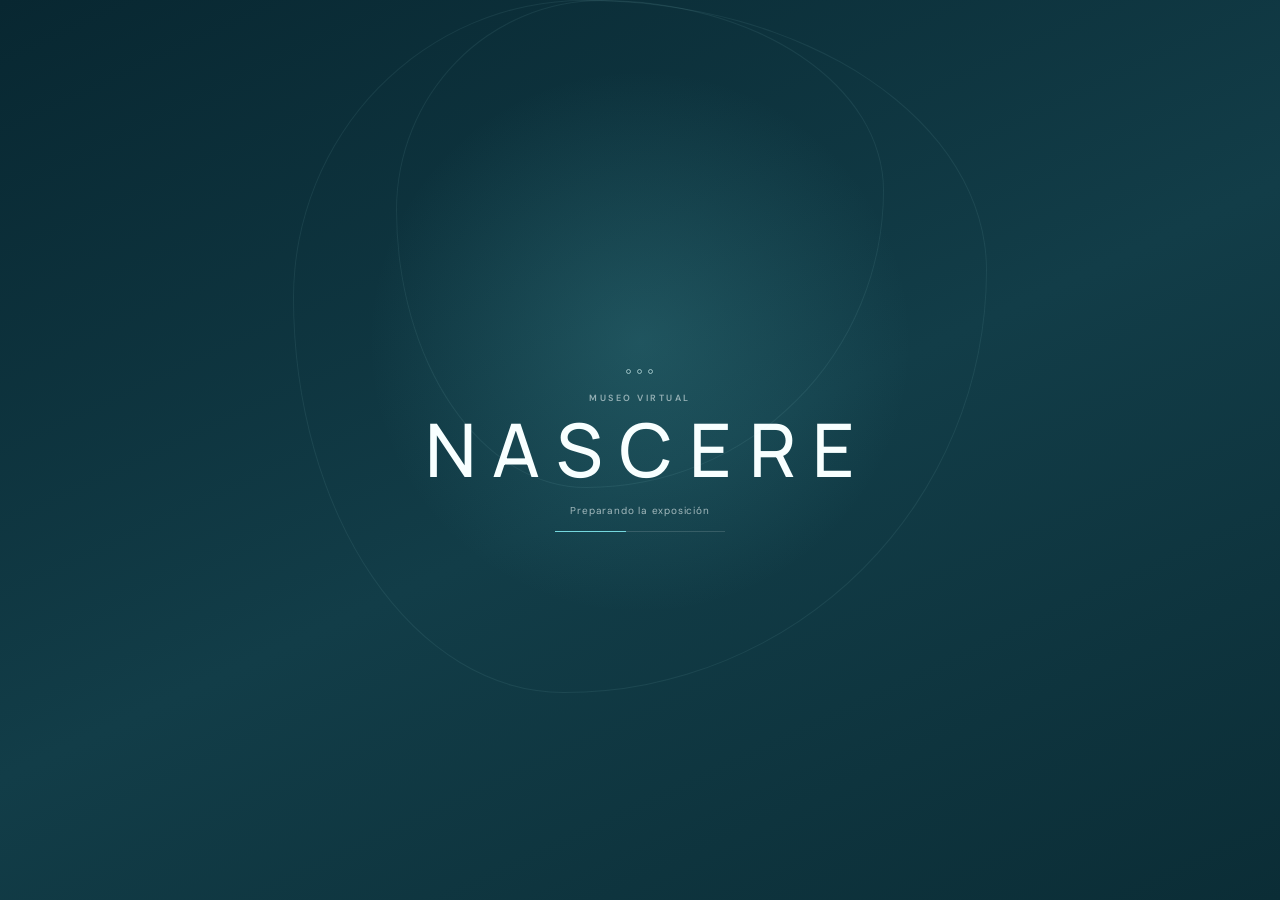
==== commit 93a942b8: "Reemplazar v3 por completo con nascere-v2 (504902b) Co-Authored-By: Claude Opus 5.5 <noreply@anthrop" ====
--- a/index.html
+++ b/index.html
@@ -5,32 +5,20 @@
   <meta name="viewport" content="width=device-width, initial-scale=1, maximum-scale=1, user-scalable=no" />
   <meta name="theme-color" content="#102c35" />
   <title>NASCERE — Museo virtual</title>
-  <link rel="icon" href="data:,">
   <link rel="preconnect" href="https://aframe.io" crossorigin>
   <link rel="preconnect" href="https://cdn.glitch.global" crossorigin>
   <link rel="preconnect" href="https://fonts.googleapis.com">
   <link rel="preconnect" href="https://fonts.gstatic.com" crossorigin>
   <link href="https://fonts.googleapis.com/css2?family=DM+Sans:wght@400;500;600&family=Manrope:wght@400;500;600&display=swap" rel="stylesheet">
-  <link rel="stylesheet" href="./style.css?v=8" />
+  <link rel="stylesheet" href="./style.css?v=4" />
   <script src="https://aframe.io/releases/1.5.0/aframe.min.js"></script>
-  <script>
-    window.addEventListener('DOMContentLoaded', () => {
-      if (window.AFRAME) return;
-      const status = document.getElementById('loading-status');
-      if (status) status.textContent = 'No se pudo iniciar la escena 3D. Comprueba la conexión y recarga.';
-    }, { once: true });
-  </script>
   <script src="./parametric-bench-harmon.js?v=1"></script>
-  <script src="./script.js?v=6"></script>
-  <script src="./controls-onboarding-final.js?v=2"></script>
-  <script src="./webgl-onboarding-fix.js?v=1"></script>
-  <script src="./hotfix-v2.js?v=1"></script>
+  <script src="./script.js?v=14"></script>
+  <script src="./hotfix-v2.js?v=3"></script>
   <script src="./visual-fix-v2.js?v=1"></script>
   <script src="./interaction-pass-v2.js?v=2"></script>
-  <script src="./jewellery-motion-v2.js?v=1"></script>
+  <script src="./jewellery-motion-v2.js?v=2"></script>
   <script src="./references-v2.js?v=1"></script>
-  <script src="./label-fix-v2.js?v=2"></script>
-  <script src="./sound-fix-v2.js?v=4"></script>
 </head>
 <body>
   <div id="loading-screen" aria-live="polite">
@@ -50,21 +38,61 @@
   >
     <a-sky src="https://cdn.glitch.global/6129616c-d685-405f-9e5a-3869316b8be0/entorno_universidad0001.jpg?v=1655202508267"></a-sky>
 
-    <a-entity id="seaSound" sound="autoplay: false; loop: true; volume: 0.5" data-audio-src="https://cdn.glitch.global/875c914b-5bf9-4bd8-8d5b-92c7da9612b5/sea_theme.mp3?v=1726130217666"></a-entity>
-
-    <a-entity id="animated-light" light="type: point; intensity: 0.72; color: #e7ffff; castShadow: true" position="0 3 0"></a-entity>
-    <a-entity id="animated-light-right" light="type: point; intensity: 0.28; color: #55b8c4; castShadow: true" position="0 3 10"></a-entity>
-    <a-entity id="animated-light-left" light="type: point; intensity: 0.30; color: #4a9eaa; castShadow: true" position="0 0.5 -10"></a-entity>
-    <a-entity light="type: hemisphere; color: #f1ffff; groundColor: #163d47; intensity: 0.42"></a-entity>
+    <a-entity id="seaSound" sound="autoplay: false; loop: true; volume: 0.5" data-audio-src="./assets/sea_theme.mp3?v=1"></a-entity>
+
+    <a-entity id="animated-light" light="type: point; intensity: 0.38; color: #e7ffff; castShadow: false" position="0 3 0"></a-entity>
+    <a-entity id="animated-light-right" light="type: point; intensity: 0.16; color: #55b8c4; castShadow: false" position="0 3 10"></a-entity>
+    <a-entity id="animated-light-left" light="type: point; intensity: 0.16; color: #4a9eaa; castShadow: false" position="0 0.5 -10"></a-entity>
+    <a-entity light="type: hemisphere; color: #f1ffff; groundColor: #163d47; intensity: 0.26"></a-entity>
     <a-entity light="type: directional; color: #c8f6f7; intensity: 0.22" position="-2 3.6 -1"></a-entity>
+    <a-entity id="museum-shadow-light" light="type: directional; color: #f4ffff; intensity: 0.78; castShadow: true" position="-2 6 3"></a-entity>
 
     <!-- Arquitectura -->
-    <a-box src="https://cdn.glitch.global/875c914b-5bf9-4bd8-8d5b-92c7da9612b5/553fe1ce2125e3ec2dd12904f15ab910.jpg?v=1725359321181" depth="40" height="0.1" width="40" position="0 0 0" material="repeat: 18 18; color: #d4e6e7; roughness: 0.88" shadow="receive: true"></a-box>
-    <a-box class="wall" src="https://cdn.glitch.global/875c914b-5bf9-4bd8-8d5b-92c7da9612b5/ab41fbcb999101f44ec24634cdf4625e.jpg?v=1725359473511" depth="40" height="5" width="0.5" position="0 1.5 -6" rotation="0 90 0" material="repeat: 10 1" shadow="receive: true"></a-box>
-    <a-box class="wall" src="https://cdn.glitch.global/875c914b-5bf9-4bd8-8d5b-92c7da9612b5/ab41fbcb999101f44ec24634cdf4625e.jpg?v=1725359473511" depth="40" height="5" width="0.5" position="6 1.5 0" material="repeat: 10 1" shadow="receive: true"></a-box>
-    <a-box class="wall" src="https://cdn.glitch.global/875c914b-5bf9-4bd8-8d5b-92c7da9612b5/ab41fbcb999101f44ec24634cdf4625e.jpg?v=1725359473511" depth="40" height="5" width="0.5" position="0 1.5 6" rotation="0 90 0" material="repeat: 10 1" shadow="receive: true"></a-box>
-    <a-box class="wall" src="https://cdn.glitch.global/875c914b-5bf9-4bd8-8d5b-92c7da9612b5/ab41fbcb999101f44ec24634cdf4625e.jpg?v=1725359473511" depth="40" height="5" width="0.5" position="-6 1.5 0" material="repeat: 10 1" shadow="receive: true"></a-box>
-    <a-box src="./assets/white_stucco_diff_1k.jpg" depth="40" height="0.2" width="40" position="0 4 0" rotation="180 0 0" material="repeat: 10 10; color: #dcebed; roughness: 0.95"></a-box>
+    <a-plane id="museum-floor" width="40" height="40" position="0 0.002 0" rotation="-90 0 0" material="color: #d2d6d5; roughness: 0.96; metalness: 0; shader: standard; side: front" shadow="receive: true; cast: false" museum-floor-finish></a-plane>
+    <a-box class="wall" src="./assets/white_wall_stucko.png?v=1" depth="40" height="5" width="0.5" position="0 1.5 -6" rotation="0 90 0" material="repeat: 10 1" shadow="cast: false; receive: true"></a-box>
+    <a-box class="wall" src="./assets/white_wall_stucko.png?v=1" depth="40" height="5" width="0.5" position="6 1.5 0" material="repeat: 10 1" shadow="cast: false; receive: true"></a-box>
+    <a-box class="wall" src="./assets/white_wall_stucko.png?v=1" depth="40" height="5" width="0.5" position="0 1.5 6" rotation="0 90 0" material="repeat: 10 1" shadow="cast: false; receive: true"></a-box>
+    <a-box class="wall" src="./assets/white_wall_stucko.png?v=1" depth="40" height="5" width="0.5" position="-6 1.5 0" material="repeat: 10 1" shadow="cast: false; receive: true"></a-box>
+    <a-box id="museum-ceiling" src="./assets/white_ceiling_stucko.png?v=3" depth="40" height="0.2" width="40" position="0 4 0" rotation="180 0 0" material="shader: flat; repeat: 6 6; color: #d8e0e0; side: double" shadow="cast: false; receive: false"></a-box>
+    <a-entity id="ceiling-edge-shading">
+      <!-- Front / back ceiling perimeter -->
+      <a-plane
+        width="12"
+        height="1.25"
+        position="0 3.892 -5.38"
+        rotation="-90 0 0"
+        material="color: #40565a; opacity: 0.030; transparent: true; shader: flat; side: double; depthWrite: false"
+        shadow="cast: false; receive: false">
+      </a-plane>
+
+      <a-plane
+        width="12"
+        height="1.25"
+        position="0 3.892 5.38"
+        rotation="-90 0 0"
+        material="color: #40565a; opacity: 0.030; transparent: true; shader: flat; side: double; depthWrite: false"
+        shadow="cast: false; receive: false">
+      </a-plane>
+
+      <!-- Left / right ceiling perimeter -->
+      <a-plane
+        width="1.25"
+        height="12"
+        position="-5.38 3.891 0"
+        rotation="-90 0 0"
+        material="color: #40565a; opacity: 0.030; transparent: true; shader: flat; side: double; depthWrite: false"
+        shadow="cast: false; receive: false">
+      </a-plane>
+
+      <a-plane
+        width="1.25"
+        height="12"
+        position="5.38 3.891 0"
+        rotation="-90 0 0"
+        material="color: #40565a; opacity: 0.030; transparent: true; shader: flat; side: double; depthWrite: false"
+        shadow="cast: false; receive: false">
+      </a-plane>
+    </a-entity>
 
     <!-- Peanas y vitrinas -->
     <a-entity class="wall" geometry="primitive: cylinder; radius: 0.5; height: 1; segmentsRadial: 6" material="color: #254f57; roughness: 0.48; metalness: 0.14" position="-2 0.5 -2"></a-entity>
@@ -72,10 +100,10 @@
     <a-entity class="wall" geometry="primitive: cylinder; radius: 0.5; height: 1; segmentsRadial: 6" material="color: #254f57; roughness: 0.48; metalness: 0.14" position="-2 0.5 2"></a-entity>
     <a-entity class="wall" geometry="primitive: cylinder; radius: 0.5; height: 1; segmentsRadial: 6" material="color: #254f57; roughness: 0.48; metalness: 0.14" position="2 0.5 2"></a-entity>
 
-    <a-entity geometry="primitive: cylinder; radius: 0.45; height: 5; segmentsRadial: 6" material="color: #dffcff; opacity: 0.16; transparent: true; roughness: 0.08; side: double" position="-2 1.25 -2"></a-entity>
-    <a-entity geometry="primitive: cylinder; radius: 0.45; height: 5; segmentsRadial: 6" material="color: #dffcff; opacity: 0.16; transparent: true; roughness: 0.08; side: double" position="2 1.25 -2"></a-entity>
-    <a-entity geometry="primitive: cylinder; radius: 0.45; height: 5; segmentsRadial: 6" material="color: #dffcff; opacity: 0.16; transparent: true; roughness: 0.08; side: double" position="-2 1.25 2"></a-entity>
-    <a-entity geometry="primitive: cylinder; radius: 0.45; height: 5; segmentsRadial: 6" material="color: #dffcff; opacity: 0.16; transparent: true; roughness: 0.08; side: double" position="2 1.25 2"></a-entity>
+    <a-entity geometry="primitive: cylinder; radius: 0.45; height: 5; segmentsRadial: 6" material="color: #dffcff; opacity: 0.16; transparent: true; roughness: 0.08; side: double" position="-2 1.25 -2" shadow="cast: false; receive: false"></a-entity>
+    <a-entity geometry="primitive: cylinder; radius: 0.45; height: 5; segmentsRadial: 6" material="color: #dffcff; opacity: 0.16; transparent: true; roughness: 0.08; side: double" position="2 1.25 -2" shadow="cast: false; receive: false"></a-entity>
+    <a-entity geometry="primitive: cylinder; radius: 0.45; height: 5; segmentsRadial: 6" material="color: #dffcff; opacity: 0.16; transparent: true; roughness: 0.08; side: double" position="-2 1.25 2" shadow="cast: false; receive: false"></a-entity>
+    <a-entity geometry="primitive: cylinder; radius: 0.45; height: 5; segmentsRadial: 6" material="color: #dffcff; opacity: 0.16; transparent: true; roughness: 0.08; side: double" position="2 1.25 2" shadow="cast: false; receive: false"></a-entity>
 
     <a-ring position="-2 0.055 -2" rotation="-90 0 0" radius-inner="0.53" radius-outer="0.555" material="color: #75d8de; shader: flat; opacity: 0.42; transparent: true"></a-ring>
     <a-ring position="2 0.055 -2" rotation="-90 0 0" radius-inner="0.53" radius-outer="0.555" material="color: #75d8de; shader: flat; opacity: 0.42; transparent: true"></a-ring>
@@ -83,12 +111,12 @@
     <a-ring position="2 0.055 2" rotation="-90 0 0" radius-inner="0.53" radius-outer="0.555" material="color: #75d8de; shader: flat; opacity: 0.42; transparent: true"></a-ring>
 
     <!-- Gráfica -->
-    <a-box src="./assets/_388d7e97-9cb8-40b3-9130-14ad9acfd6f6.jpg" depth="5" height="5" width="0.45" position="-3 1.5 -5.95" rotation="0 90 0"></a-box>
-    <a-box src="./assets/_0f20b462-f23c-42f5-811b-485aaca6b5c8.jpg" depth="5" height="5" width="0.45" position="3 1.5 -5.95" rotation="0 90 0"></a-box>
-    <a-box src="./assets/_388d7e97-9cb8-40b3-9130-14ad9acfd6f6.jpg" depth="5" height="5" width="0.45" position="-3 1.5 5.95" rotation="0 90 0"></a-box>
-    <a-box src="./assets/_0f20b462-f23c-42f5-811b-485aaca6b5c8.jpg" depth="5" height="5" width="0.45" position="3 1.5 5.95" rotation="0 90 0"></a-box>
-    <a-box src="https://cdn.glitch.global/875c914b-5bf9-4bd8-8d5b-92c7da9612b5/OIG2.jpg?v=1725360610392" depth="2" height="1.56" width="0.2" position="-5.8 1.5 -3.3"></a-box>
-    <a-box src="./assets/_b54debe5-266c-4fb0-8baa-5dfe39c80cb8.jpg" depth="2" height="1.56" width="0.2" position="-5.8 1.5 3"></a-box>
+    <a-box src="./assets/wallpaper_sea_parametric_1.png?v=1" depth="5" height="5" width="0.45" position="-3 1.5 -5.95" rotation="0 90 0" shadow="cast: false; receive: false"></a-box>
+    <a-box src="./assets/wallpaper_sea_parametric_2.png?v=1" depth="5" height="5" width="0.45" position="3 1.5 -5.95" rotation="0 90 0" shadow="cast: false; receive: false"></a-box>
+    <a-box src="./assets/wallpaper_sea_parametric_3.png?v=1" depth="5" height="5" width="0.45" position="-3 1.5 5.95" rotation="0 90 0" shadow="cast: false; receive: false"></a-box>
+    <a-box src="./assets/wallpaper_sea_parametric_4.png?v=1" depth="5" height="5" width="0.45" position="3 1.5 5.95" rotation="0 90 0" shadow="cast: false; receive: false"></a-box>
+    <a-box src="./assets/wallpaper_sea_parametric_5.png?v=1" depth="2" height="1.56" width="0.2" position="-5.8 1.5 -3.3" shadow="cast: false; receive: false"></a-box>
+    <a-box src="./assets/_b54debe5-266c-4fb0-8baa-5dfe39c80cb8.jpg" depth="2" height="1.56" width="0.2" position="-5.8 1.5 3" shadow="cast: false; receive: false"></a-box>
 
     <a-box class="wall" src="https://raw.githubusercontent.com/oluisjuan/LongCovid-Pilot/6cb8541bd70d241880310ad02f84dee1ab6ba867/material/darktexture.jpg" depth="10" height="1" width="0.5" position="4 0.5 0" material="repeat: 10 1"></a-box>
 
@@ -111,9 +139,9 @@
     <a-entity gltf-model="./assets/display_podium.glb" scale="0.1 0.1 0.1" position="-2 0.95 -2"></a-entity>
 
     <!-- Mobiliario original y banco paramétrico adaptado para Nascere. -->
-    <a-entity deferred-gltf="src: ./assets/parametric_bench_002.glb; delay: 250" scale="0.003 0.003 0.005" position="0.3 3.9 0" rotation="20 90 180"></a-entity>
-    <a-entity deferred-gltf="src: ./assets/modern_door(1).glb; delay: 450" scale="0.4 0.24 0.24" position="-5.68 0 0"></a-entity>
-    <a-entity deferred-gltf="src: ./assets/ceiling_light.glb; delay: 650" scale="0.5 0.5 0.9" position="-0.1 3.86 0.2"></a-entity>
+    <a-entity id="ceiling-sculptural-lamp" deferred-gltf="src: ./assets/parametric_bench_002.glb; delay: 250" scale="0.003 0.003 0.005" position="0.3 3.9 0" rotation="20 90 180" shadow="cast: false; receive: false"></a-entity>
+    <a-entity id="museum-entry-door" deferred-gltf="src: ./assets/modern_door(1).glb; delay: 450" scale="0.4 0.24 0.24" position="-5.68 0 0" shadow="cast: false; receive: true" no-cast-shadow></a-entity>
+    <a-entity id="ceiling-light-model" deferred-gltf="src: ./assets/ceiling_light.glb; delay: 650" scale="0.5 0.5 0.9" position="-0.1 3.86 0.2" shadow="cast: false; receive: false"></a-entity>
     <a-entity deferred-gltf="src: ./assets/desktop_computer.glb; delay: 850" scale="0.7 0.7 0.7" position="4 1.22 3" rotation="0 90 0"></a-entity>
     <a-entity deferred-gltf="src: ./assets/desktop_computer.glb; delay: 1000" scale="0.7 0.7 0.7" position="4 1.22 1" rotation="0 90 0"></a-entity>
     <a-entity deferred-gltf="src: ./assets/display_case_maya.glb; delay: 1150" scale="6 6 50" position="4 0.8 -2.3"></a-entity>
@@ -126,7 +154,21 @@
     <a-entity deferred-gltf="src: ./assets/abstract_trashcan.glb; delay: 2450" scale="0.8 0.8 0.8" position="0.2 0.37 -0.8" rotation="0 40 0"></a-entity>
 
     <!-- Sustitución robusta del antiguo sello remoto -->
-    <a-text value="NASCERE" position="5.68 2.15 0" rotation="0 -90 0" align="center" width="3.2" color="#e8fbfb" material="shader: flat"></a-text>
+    <a-entity id="museum-wall-title" position="5.66 2.35 0" rotation="0 -90 0">
+      <a-entity
+        id="museum-wall-seal"
+        binary-stl-model="src: ./assets/SELLONASCERE (1).stl; color: #dceced; edgeColor: #24454d; roughness: 0.38; metalness: 0.08; emissive: #17343b; emissiveIntensity: 0.16"
+        position="0 0 0.03"
+        scale="0.055 0.055 0.055"
+        shadow="cast: false; receive: false">
+      </a-entity>
+
+      <a-entity
+        id="museum-wall-seal-light"
+        light="type: point; color: #dffcff; intensity: 0.65; distance: 2.2; decay: 2; castShadow: false"
+        position="-0.45 0.55 0.55">
+      </a-entity>
+    </a-entity>
 
     <a-entity id="rig" position="-5 0 0" rotation="0 -90 0" museum-movement="speed: 1.55" rig-collider="wallSelector: .wall; radius: 0.35">
       <a-entity id="camera" camera="near: 0.05" position="0 1.6 0" look-controls="pointerLockEnabled: false; magicWindowTrackingEnabled: false"></a-entity>
@@ -148,40 +190,14 @@
       </div>
     </header>
 
-    <div id="intro-card" role="dialog" aria-modal="true" aria-labelledby="intro-title">
-      <div class="intro-shell">
-        <span class="intro-kicker" data-i18n="howTo">CÓMO RECORRER EL MUSEO</span>
-        <h2 id="intro-title" data-i18n="introTitle">Explora Nascere</h2>
-        <p data-i18n="intro">Recorre el espacio y selecciona los puntos de la exposición para descubrir el proyecto.</p>
-        <div class="intro-controls" aria-label="Controles de navegación">
-          <div class="desktop-only control-card keyboard-control">
-            <div class="controls-demo-wrap" aria-hidden="true">
-              <div class="controls-demo-keys">
-                <span class="controls-demo-key w">W</span>
-                <span class="controls-demo-key a">A</span>
-                <span class="controls-demo-key s">S</span>
-                <span class="controls-demo-key d">D</span>
-              </div>
-              <div class="controls-demo-arrows">
-                <span class="controls-demo-key up">↑</span>
-                <span class="controls-demo-key left">←</span>
-                <span class="controls-demo-key down">↓</span>
-                <span class="controls-demo-key right">→</span>
-              </div>
-            </div>
-            <div class="control-copy"><em data-i18n="move">MOVER</em><b>WASD O FLECHAS</b><small>Usa WASD o las flechas del teclado</small></div>
-          </div>
-          <div class="desktop-only control-card mouse-control">
-            <div class="controls-mouse-demo" aria-hidden="true">
-              <div class="controls-mouse-shape"></div>
-              <div class="controls-drag-arrows">← →</div>
-            </div>
-            <div class="control-copy"><em data-i18n="look">MIRAR</em><b>CLIC + ARRASTRAR</b><small>Mantén pulsado el botón izquierdo y arrastra</small></div>
-          </div>
-          <div class="mobile-only control-card"><b>JOYSTICK</b><em data-i18n="move">Mover</em></div>
-          <div class="mobile-only control-card"><b>DESLIZAR</b><em data-i18n="look">Mirar</em></div>
-        </div>
-        <button id="enter-museum" class="enter-museum" type="button" data-i18n="enter">ENTRAR AL MUSEO</button>
+    <div id="intro-card">
+      <span class="intro-index">01 — 04</span>
+      <p data-i18n="intro">Recorre el espacio y selecciona los puntos de la exposición para descubrir el proyecto.</p>
+      <div class="intro-controls">
+        <span class="desktop-only"><b>WASD</b> <em data-i18n="move">Mover</em></span>
+        <span class="desktop-only"><b>ARRASTRAR</b> <em data-i18n="look">Mirar</em></span>
+        <span class="mobile-only"><b>JOYSTICK</b> <em data-i18n="move">Mover</em></span>
+        <span class="mobile-only"><b>DESLIZAR</b> <em data-i18n="look">Mirar</em></span>
       </div>
     </div>
 
@@ -195,18 +211,6 @@
     </aside>
 
     <div id="mobile-controls" aria-label="Control de movimiento"><div id="joystick-base"><div id="joystick-nub"></div></div></div>
-
-    <div id="controls-reminder" aria-hidden="true">
-      <div class="reminder-desktop" aria-hidden="true">
-        <span data-guide-reminder="desktopMove"></span>
-        <i></i>
-        <span data-guide-reminder="desktopLook"></span>
-      </div>
-      <div class="reminder-mobile" aria-hidden="true">
-        <span data-guide-reminder="mobileMove"></span><i></i><span data-guide-reminder="mobileLook"></span>
-      </div>
-      <button id="controls-help" type="button"><span aria-hidden="true">?</span><span data-guide-reminder="help"></span></button>
-    </div>
   </div>
 </body>
-</html>
+</html>
--- a/style.css
+++ b/style.css
@@ -42,11 +42,7 @@
   inset: 0;
   z-index: 10;
   pointer-events: none;
-  opacity: 0;
-  visibility: hidden;
-  transition: opacity .18s ease;
-}
-html.ui-ready #museum-ui { opacity: 1; visibility: visible; }
+}
 
 .topbar {
   position: absolute;
@@ -151,46 +147,46 @@
 .language-switcher span { color: rgba(255,255,255,.25); }
 
 #intro-card {
-  position: fixed;
-  inset: 0;
-  z-index: 60;
-  display: grid;
-  place-items: center;
-  padding: 24px;
-  background: rgba(4, 24, 30, .72);
-  backdrop-filter: blur(12px);
-  -webkit-backdrop-filter: blur(12px);
-  pointer-events: auto;
-  opacity: 1;
-  visibility: visible;
-  transition: opacity .38s ease, visibility 0s linear 0s;
-}
-#intro-card.is-hidden {
-  opacity: 0;
-  visibility: hidden;
-  pointer-events: none;
-  transition: opacity .38s ease, visibility 0s linear .38s;
-}
-.intro-shell {
-  width: min(560px, calc(100vw - 48px));
-  padding: 34px 36px 30px;
-  border: 1px solid rgba(231, 253, 253, .22);
-  border-radius: 22px;
-  background: linear-gradient(155deg, rgba(8, 43, 52, .94), rgba(15, 62, 72, .92));
-  box-shadow: 0 28px 90px rgba(1, 18, 23, .42);
-  text-align: center;
-}
-.intro-kicker { display:block; margin-bottom:12px; font-size:9px; font-weight:600; letter-spacing:.22em; color:var(--sea); }
-#intro-card h2 { margin:0; font-family:'Manrope',sans-serif; font-size:clamp(28px,5vw,42px); line-height:1.05; font-weight:500; letter-spacing:-.035em; }
-#intro-card p { max-width:430px; margin:16px auto 0; font-size:13px; line-height:1.6; color:rgba(248,255,255,.78); }
-.intro-controls { display:flex; justify-content:center; flex-wrap:wrap; gap:14px; margin-top:24px; }
-.intro-controls > .control-card { min-width:150px; padding:13px 16px 12px; border:1px solid rgba(231,253,253,.16); border-radius:14px; background:rgba(255,255,255,.055); }
-.intro-controls b { display:block; color:var(--white); font-size:11px; line-height:1; font-weight:600; letter-spacing:.12em; }
-.intro-controls em { display:block; margin-top:7px; color:rgba(255,255,255,.55); font-size:9px; font-style:normal; letter-spacing:.08em; text-transform:uppercase; }
-.enter-museum { margin-top:26px; min-height:42px; padding:0 24px; border:1px solid rgba(232,255,255,.38); border-radius:999px; background:var(--foam); color:var(--deep); cursor:pointer; font-size:10px; font-weight:600; letter-spacing:.13em; transition:transform .18s ease,background .18s ease; }
-.enter-museum:hover { transform:translateY(-1px); background:#fff; }
-.enter-museum:active { transform:translateY(0); }
-.mobile-only { display:none; }
+  position: absolute;
+  left: 28px;
+  bottom: 28px;
+  width: min(390px, calc(100vw - 56px));
+  padding: 18px 20px 17px;
+  border: 1px solid rgba(231, 253, 253, 0.2);
+  border-radius: 16px;
+  background: rgba(8, 34, 42, 0.67);
+  backdrop-filter: blur(15px);
+  -webkit-backdrop-filter: blur(15px);
+  box-shadow: var(--shadow);
+  transition: opacity .45s ease, transform .45s ease;
+}
+#intro-card.is-hidden { opacity: 0; transform: translateY(12px); }
+.intro-index {
+  display: inline-block;
+  margin-bottom: 10px;
+  font-size: 9px;
+  letter-spacing: .18em;
+  color: var(--sea);
+}
+#intro-card p {
+  margin: 0;
+  max-width: 330px;
+  font-size: 13px;
+  line-height: 1.55;
+  color: rgba(248,255,255,.88);
+}
+.intro-controls {
+  display: flex;
+  flex-wrap: wrap;
+  gap: 14px;
+  margin-top: 13px;
+  font-size: 9px;
+  letter-spacing: .08em;
+  color: rgba(255,255,255,.55);
+}
+.intro-controls b { color: var(--white); font-weight: 600; }
+.intro-controls em { font-style: normal; margin-left: 4px; }
+.mobile-only { display: none; }
 
 #exhibit-hint {
   position: absolute;
@@ -376,76 +372,6 @@
   transform: translate(0,0);
 }
 
-#controls-reminder {
-  position: absolute;
-  left: 50%;
-  bottom: 18px;
-  z-index: 7;
-  min-height: 38px;
-  display: flex;
-  align-items: center;
-  gap: 12px;
-  padding: 7px 9px 7px 12px;
-  border: 1px solid rgba(222,249,250,.24);
-  border-radius: 12px;
-  background: rgba(8,43,52,.78);
-  color: var(--white);
-  box-shadow: 0 12px 34px rgba(1,18,23,.22);
-  backdrop-filter: blur(12px);
-  -webkit-backdrop-filter: blur(12px);
-  pointer-events: none;
-  opacity: 0;
-  visibility: hidden;
-  transform: translate(-50%, 10px);
-  transition: opacity .22s ease, transform .22s ease, visibility 0s linear .22s;
-}
-#controls-reminder.is-visible {
-  pointer-events: auto;
-  opacity: 1;
-  visibility: visible;
-  transform: translate(-50%, 0);
-  transition-delay: 0s;
-}
-.reminder-desktop,
-.reminder-mobile {
-  display: flex;
-  align-items: center;
-  gap: 7px;
-  white-space: nowrap;
-  font-size: 8px;
-  font-weight: 600;
-  letter-spacing: .08em;
-}
-.reminder-mobile { display: none; }
-#controls-reminder i {
-  width: 1px;
-  height: 17px;
-  background: rgba(222,249,250,.22);
-}
-#controls-help {
-  min-height: 24px;
-  display: flex;
-  align-items: center;
-  gap: 5px;
-  padding: 0 8px;
-  border: 1px solid rgba(117,216,222,.34);
-  border-radius: 999px;
-  background: rgba(117,216,222,.10);
-  color: var(--white);
-  cursor: pointer;
-  font-size: 8px;
-  font-weight: 700;
-  letter-spacing: .10em;
-}
-#controls-help > span:first-child { color: var(--sea); font-size: 11px; }
-#controls-help:hover { background: rgba(117,216,222,.18); }
-html.panel-open #mobile-controls,
-html.panel-open #controls-reminder {
-  opacity: 0;
-  visibility: hidden;
-  pointer-events: none;
-}
-
 #loading-screen {
   position: fixed;
   inset: 0;
@@ -522,15 +448,12 @@
 @keyframes dot { 0%,100% { background: transparent; } 50% { background: var(--sea); } }
 
 @media (max-width: 720px) {
-  .topbar { padding: 12px; min-height: 62px; gap: 10px; }
-  .brand-name { font-size: 14px; }
-  .brand-subtitle { margin-top: 5px; font-size: 7px; }
-  .top-actions { gap: 4px; }
-  .utility-button { min-height: 28px; padding: 0 7px; font-size: 8px; letter-spacing: .08em; }
-  .language-switcher { height: 28px; min-height: 28px; padding: 0 6px; font-size: 8px; }
-  #intro-card { padding:16px; }
-  .intro-shell { width:100%; padding:28px 20px 24px; }
-  .intro-controls { gap:10px; }
+  .topbar { padding: 16px; min-height: 68px; }
+  .brand-name { font-size: 17px; }
+  .brand-subtitle { font-size: 8px; }
+  .utility-button { padding: 0 10px; }
+  #reset-view { display: none; }
+  #intro-card { left: 16px; right: 16px; bottom: 146px; width: auto; }
   .desktop-only { display: none; }
   .mobile-only { display: inline; }
   #mobile-controls { display: block; }
@@ -538,436 +461,14 @@
   #exhibit-panel { top: 10px; right: 10px; bottom: 10px; width: calc(100vw - 20px); border-radius: 19px; }
   .panel-content { padding: 34px 25px 28px; }
   #panel-title { font-size: 34px; }
-  #controls-reminder {
-    left: auto;
-    right: 12px;
-    bottom: 76px;
-    max-width: calc(100vw - 158px);
-    gap: 7px;
-    padding: 6px 7px 6px 9px;
-    transform: translateY(10px);
-  }
-  #controls-reminder.is-visible { transform: translateY(0); }
-  .reminder-desktop { display: none; }
-  .reminder-mobile { display: flex; gap: 5px; font-size: 7px; letter-spacing: .05em; white-space: normal; }
-  #controls-reminder i { height: 14px; }
-  #controls-help { min-height: 22px; padding: 0 6px; font-size: 7px; }
 }
 
 @media (max-width: 430px) {
+  .language-switcher { display: none; }
   .top-actions { gap: 6px; }
   #intro-card p { font-size: 12px; }
 }
 
-@media (hover: none) and (pointer: coarse) {
-  #mobile-controls { display: block; }
-  #controls-reminder {
-    left: auto;
-    right: 12px;
-    bottom: 76px;
-    transform: translateY(10px);
-  }
-  #controls-reminder.is-visible { transform: translateY(0); }
-  .reminder-desktop { display: none; }
-  .reminder-mobile { display: flex; }
-}
-
 @media (prefers-reduced-motion: reduce) {
   *, *::before, *::after { animation-duration: .001ms !important; animation-iteration-count: 1 !important; transition-duration: .001ms !important; }
 }
-
-
-/* bacteria-style onboarding controls */
-.intro-controls > .control-card {
-  min-height: 158px;
-  flex: 1 1 220px;
-  display: flex;
-  align-items: center;
-  justify-content: center;
-  gap: 18px;
-  text-align: left;
-}
-.control-copy {
-  min-width: 0;
-  display: flex;
-  flex-direction: column;
-  gap: 6px;
-}
-.intro-controls .control-copy b {
-  margin: 0;
-  font-size: 10px;
-  line-height: 1.25;
-  letter-spacing: .08em;
-  white-space: nowrap;
-}
-.intro-controls .control-copy em {
-  margin: 0;
-  color: var(--sea);
-  font-size: 9px;
-  font-weight: 600;
-  letter-spacing: .14em;
-}
-
-/* Keyboard visual copied from the bacteria museum logic, recoloured for Nascere. */
-.controls-demo-wrap {
-  width: 128px;
-  height: 138px;
-  flex: 0 0 128px;
-  position: relative;
-}
-.controls-demo-keys {
-  position: absolute;
-  left: 15px;
-  top: 0;
-  width: 98px;
-  display: grid;
-  grid-template-columns: repeat(3,30px);
-  grid-template-rows: repeat(2,30px);
-  gap: 4px;
-}
-.intro-controls .controls-demo-key {
-  min-width: 0;
-  width: 30px;
-  height: 30px;
-  padding: 0;
-  display: grid;
-  place-items: center;
-  box-sizing: border-box;
-  border: 1px solid rgba(232,251,251,.42);
-  border-radius: 6px;
-  background: rgba(255,255,255,.10);
-  color: var(--white);
-  font-size: 11px;
-  font-style: normal;
-  font-weight: 700;
-  line-height: 1;
-  box-shadow: 0 2px 0 rgba(1,18,23,.28);
-  animation: nascere-key-pulse 2.8s ease-in-out infinite;
-}
-.controls-demo-key.w { grid-column: 2; grid-row: 1; }
-.controls-demo-key.a { grid-column: 1; grid-row: 2; animation-delay: .35s; }
-.controls-demo-key.s { grid-column: 2; grid-row: 2; animation-delay: .70s; }
-.controls-demo-key.d { grid-column: 3; grid-row: 2; animation-delay: 1.05s; }
-.controls-demo-arrows {
-  position: absolute;
-  left: 24px;
-  top: 82px;
-  width: 80px;
-  display: grid;
-  grid-template-columns: repeat(3,24px);
-  grid-template-rows: repeat(2,24px);
-  gap: 3px;
-  opacity: .82;
-}
-.intro-controls .controls-demo-arrows .controls-demo-key {
-  width: 24px;
-  height: 24px;
-  font-size: 10px;
-}
-.controls-demo-arrows .up { grid-column: 2; grid-row: 1; }
-.controls-demo-arrows .left { grid-column: 1; grid-row: 2; animation-delay: .35s; }
-.controls-demo-arrows .down { grid-column: 2; grid-row: 2; animation-delay: .70s; }
-.controls-demo-arrows .right { grid-column: 3; grid-row: 2; animation-delay: 1.05s; }
-
-/* Mouse visual copied from the bacteria museum logic, recoloured for Nascere. */
-.controls-mouse-demo {
-  width: 124px;
-  height: 116px;
-  flex: 0 0 124px;
-  position: relative;
-  display: grid;
-  place-items: center;
-}
-.controls-mouse-shape {
-  width: 40px;
-  height: 60px;
-  position: relative;
-  border: 2px solid rgba(232,251,251,.72);
-  border-radius: 21px;
-  background: rgba(255,255,255,.08);
-  animation: nascere-mouse-drag 2.4s ease-in-out infinite;
-}
-.controls-mouse-shape::before {
-  content: '';
-  position: absolute;
-  left: 50%;
-  top: 0;
-  width: 1px;
-  height: 23px;
-  background: rgba(232,251,251,.35);
-}
-.controls-mouse-shape::after {
-  content: '';
-  position: absolute;
-  left: 7px;
-  top: 7px;
-  width: 12px;
-  height: 17px;
-  border-radius: 8px 4px 5px 4px;
-  background: var(--sea);
-  animation: nascere-click 2.4s ease-in-out infinite;
-}
-.controls-drag-arrows {
-  position: absolute;
-  left: 0;
-  right: 0;
-  bottom: 2px;
-  text-align: center;
-  color: var(--sea);
-  font-size: 20px;
-  letter-spacing: .16em;
-}
-
-@keyframes nascere-key-pulse {
-  0%,72%,100% { transform:translateY(0); background:rgba(255,255,255,.10); }
-  10%,28% { transform:translateY(2px); background:rgba(117,216,222,.24); }
-}
-@keyframes nascere-mouse-drag {
-  0%,18%,100% { transform:translateX(-17px); }
-  55%,72% { transform:translateX(17px); }
-}
-@keyframes nascere-click {
-  0%,12%,82%,100% { opacity:.42; transform:scale(1); }
-  20%,68% { opacity:1; transform:scale(.86); }
-}
-
-@media (max-width: 720px) {
-  .intro-controls > .control-card { min-height: 0; flex: 1 1 42%; display: flex; }
-  .intro-controls > .desktop-only { display: none; }
-  .intro-controls > .mobile-only { display: flex; flex-direction: column; text-align: center; gap: 4px; }
-}
-@media (prefers-reduced-motion: reduce) {
-  .controls-demo-key, .controls-mouse-shape, .controls-mouse-shape::after { animation: none !important; }
-}
-
-/* FINAL bacteria-layout onboarding override */
-#intro-card .intro-shell {
-  width: min(760px, calc(100vw - 44px));
-  padding: 28px 30px 24px;
-}
-#intro-card .intro-controls {
-  display: grid;
-  grid-template-columns: minmax(0, 1fr) minmax(0, 1fr);
-  gap: 22px;
-  margin-top: 24px;
-  align-items: stretch;
-}
-#intro-card .intro-controls > .control-card {
-  min-width: 0;
-  min-height: 174px;
-  padding: 16px 18px;
-  margin: 0;
-  border: 1px solid rgba(231,253,253,.13);
-  border-radius: 14px;
-  background: rgba(255,255,255,.055);
-  display: flex;
-  align-items: center;
-  justify-content: flex-start;
-  gap: 22px;
-  text-align: left;
-}
-
-/* Never show mobile cards on desktop. This must beat the generic control-card rule. */
-#intro-card .intro-controls > .mobile-only {
-  display: none !important;
-}
-#intro-card .intro-controls > .desktop-only {
-  display: flex !important;
-}
-
-/* Cancel the old generic span-card styling inside the visual demos. */
-#intro-card .controls-demo-wrap span,
-#intro-card .controls-mouse-demo span {
-  min-width: 0;
-  padding: 0;
-  margin: 0;
-  border-radius: 0;
-  background: transparent;
-}
-
-#intro-card .control-copy {
-  flex: 1 1 auto;
-  min-width: 0;
-  display: flex;
-  flex-direction: column;
-  align-items: flex-start;
-  gap: 5px;
-}
-#intro-card .control-copy em {
-  order: 0;
-  display: block;
-  margin: 0;
-  color: var(--sea);
-  font-size: 10px;
-  line-height: 1.2;
-  font-style: normal;
-  font-weight: 700;
-  letter-spacing: .16em;
-  text-transform: uppercase;
-}
-#intro-card .control-copy b {
-  order: 1;
-  display: block;
-  margin: 0;
-  color: var(--white);
-  font-size: 14px;
-  line-height: 1.18;
-  font-weight: 700;
-  letter-spacing: .035em;
-  white-space: normal;
-}
-#intro-card .control-copy small {
-  order: 2;
-  display: block;
-  margin-top: 2px;
-  color: rgba(248,255,255,.60);
-  font-size: 11px;
-  line-height: 1.45;
-  font-weight: 400;
-  letter-spacing: 0;
-}
-
-/* Keyboard exactly like the bacteria museum: WASD block, then a separated arrow block. */
-#intro-card .controls-demo-wrap {
-  width: 128px;
-  height: 138px;
-  flex: 0 0 128px;
-  position: relative;
-  border: 0;
-  background: transparent;
-}
-#intro-card .controls-demo-keys {
-  position: absolute;
-  left: 15px;
-  top: 0;
-  width: 98px;
-  height: 64px;
-  display: grid;
-  grid-template-columns: repeat(3,30px);
-  grid-template-rows: repeat(2,30px);
-  gap: 4px;
-  border: 0;
-  background: transparent;
-}
-#intro-card .controls-demo-arrows {
-  position: absolute;
-  left: 24px;
-  top: 82px;
-  width: 80px;
-  height: 51px;
-  display: grid;
-  grid-template-columns: repeat(3,24px);
-  grid-template-rows: repeat(2,24px);
-  gap: 3px;
-  opacity: .78;
-  border: 0;
-  background: transparent;
-}
-#intro-card .controls-demo-key {
-  box-sizing: border-box !important;
-  min-width: 0 !important;
-  width: 30px !important;
-  height: 30px !important;
-  padding: 0 !important;
-  margin: 0 !important;
-  display: grid !important;
-  place-items: center !important;
-  border: 1px solid rgba(232,251,251,.42) !important;
-  border-radius: 6px !important;
-  background: rgba(255,255,255,.10) !important;
-  color: var(--white) !important;
-  font-size: 11px !important;
-  font-style: normal !important;
-  font-weight: 700 !important;
-  line-height: 1 !important;
-  box-shadow: 0 2px 0 rgba(1,18,23,.28) !important;
-  animation: nascere-key-pulse 2.8s ease-in-out infinite;
-}
-#intro-card .controls-demo-arrows .controls-demo-key {
-  width: 24px !important;
-  height: 24px !important;
-  font-size: 10px !important;
-}
-#intro-card .controls-demo-key.w { grid-column:2; grid-row:1; }
-#intro-card .controls-demo-key.a { grid-column:1; grid-row:2; animation-delay:.35s; }
-#intro-card .controls-demo-key.s { grid-column:2; grid-row:2; animation-delay:.70s; }
-#intro-card .controls-demo-key.d { grid-column:3; grid-row:2; animation-delay:1.05s; }
-#intro-card .controls-demo-arrows .up { grid-column:2; grid-row:1; }
-#intro-card .controls-demo-arrows .left { grid-column:1; grid-row:2; animation-delay:.35s; }
-#intro-card .controls-demo-arrows .down { grid-column:2; grid-row:2; animation-delay:.70s; }
-#intro-card .controls-demo-arrows .right { grid-column:3; grid-row:2; animation-delay:1.05s; }
-
-/* Mouse exactly like bacteria museum. */
-#intro-card .controls-mouse-demo {
-  width: 124px;
-  height: 116px;
-  flex: 0 0 124px;
-  position: relative;
-  display: grid;
-  place-items: center;
-  border: 0;
-  background: transparent;
-}
-#intro-card .controls-mouse-shape {
-  width: 42px;
-  height: 64px;
-  position: relative;
-  border: 2px solid rgba(232,251,251,.72);
-  border-radius: 22px;
-  background: rgba(255,255,255,.07);
-  animation: nascere-mouse-drag 2.4s ease-in-out infinite;
-}
-#intro-card .controls-mouse-shape::before {
-  content: '';
-  position: absolute;
-  left: 50%;
-  top: 0;
-  width: 1px;
-  height: 24px;
-  background: rgba(232,251,251,.35);
-}
-#intro-card .controls-mouse-shape::after {
-  content: '';
-  position: absolute;
-  left: 7px;
-  top: 7px;
-  width: 13px;
-  height: 18px;
-  border-radius: 8px 4px 5px 4px;
-  background: var(--sea);
-  animation: nascere-click 2.4s ease-in-out infinite;
-}
-#intro-card .controls-drag-arrows {
-  position: absolute;
-  left: 0;
-  right: 0;
-  bottom: 0;
-  text-align: center;
-  color: var(--sea);
-  font-size: 20px;
-  line-height: 1;
-  letter-spacing: .16em;
-}
-
-@media (max-width: 720px) {
-  #intro-card .intro-shell {
-    width: min(390px, calc(100vw - 24px));
-    padding: 24px 18px 20px;
-  }
-  #intro-card .intro-controls {
-    grid-template-columns: 1fr;
-    gap: 10px;
-  }
-  #intro-card .intro-controls > .desktop-only {
-    display: none !important;
-  }
-  #intro-card .intro-controls > .mobile-only {
-    display: flex !important;
-    min-height: 82px;
-    flex-direction: column;
-    align-items: center;
-    justify-content: center;
-    gap: 5px;
-    text-align: center;
-  }
-}
